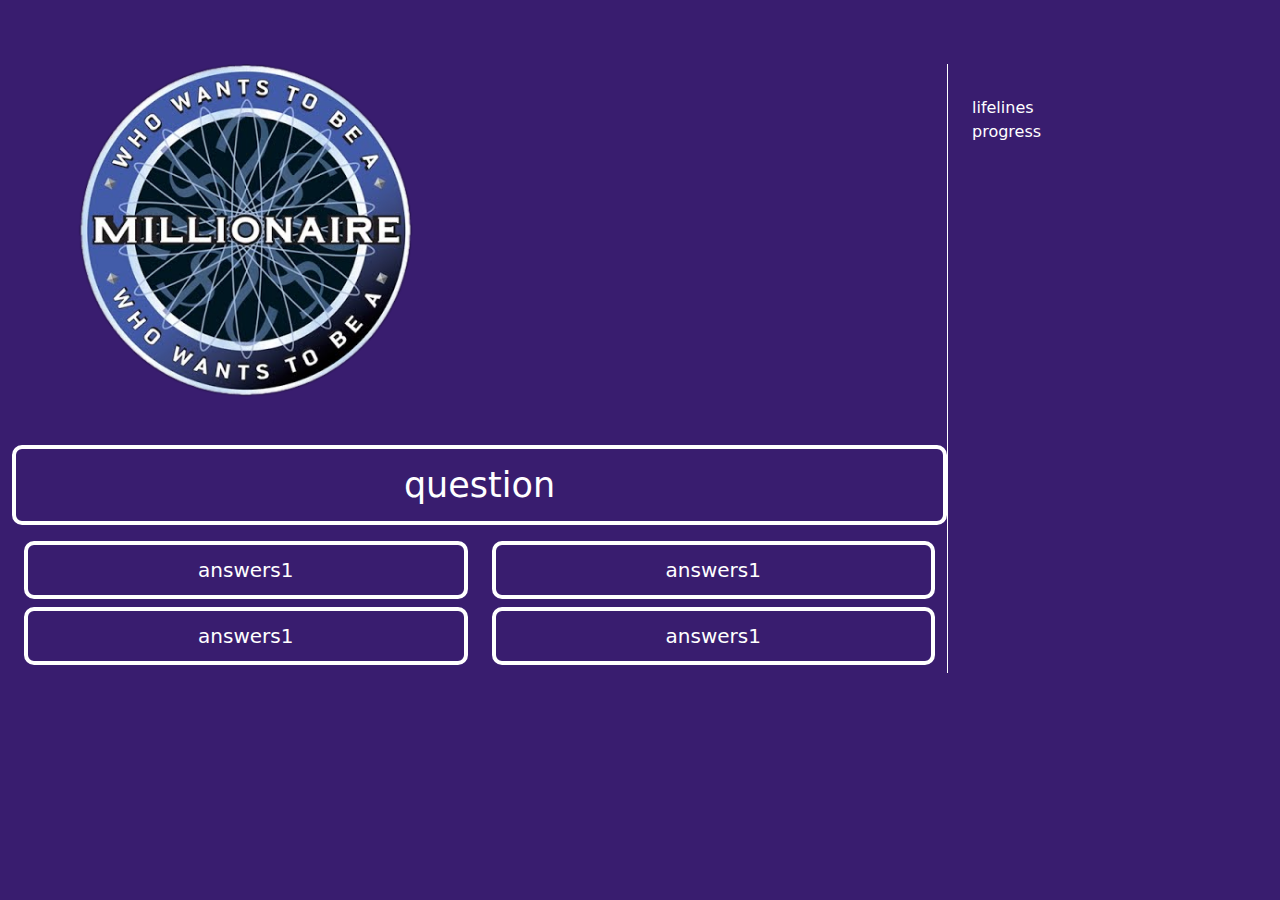
==== index.html @ b9be29f8 "add game image, html, css and js file. added bootstrap container to devide screen. added 1 question " ====
<!DOCTYPE html>
<html lang="en">
  <head>
    <meta charset="UTF-8" />
    <meta name="viewport" content="width=device-width, initial-scale=1.0" />
    <!--Bootstrap 5 CSS-->
    <link
      href="https://cdn.jsdelivr.net/npm/bootstrap@5.3.3/dist/css/bootstrap.min.css"
      rel="stylesheet"
      integrity="sha384-QWTKZyjpPEjISv5WaRU9OFeRpok6YctnYmDr5pNlyT2bRjXh0JMhjY6hW+ALEwIH"
      crossorigin="anonymous"
    />

    <!--Custom CSS-->

    <link rel="stylesheet" href="assets/css/style.css" />
    <!--Title-->
    <title>Who wants to be Millionaire</title>
  </head>
  <body>
    <div class="container-fluid mt-5">
      <div class="row">
        <div class="col-9">
          <!--left section-->
          <section>
            <div id="left" class="container-fluid mt-3">
              <div class="row mb-4">
                <div class="col-12 col-md-6 mb-4">
                  <img src="assets/images/KBC.png" class="img-fluid" alt="Game Image" />
                </div>
              </div>
              <div class="row  question"><p>question</p></div>
              <div class="row  answer">
                <div class="col-12 col-md-6  mb-2">
                  <button class="btn">answers1</button>
                </div>
                <div class="col-12 col-md-6  mb-2">
                  <button class="btn">answers1</button>
                </div>
              </div>
              <div class="row">
                <div class="col-12 col-md-6  mb-2">
                  <button class="btn">answers1</button>
                </div>
                <div class="col-12 col-md-6  mb-2">
                  <button class="btn">answers1</button>
                </div>
              </div>
            </div>
          </section>
        </div>
        <div class="col-3">
          <!--right section-->
          <section>
            <div class="container-fluid mt-5 right">
              <div class="row">lifelines</div>
              <div class="row">progress</div>
            </div>
          </section>
        </div>
      </div>
    </div>

  </body>
</html>
---- assets/css/style.css ----
:root {
  --col1: #391D6F;
}
/* Asterisk wildcard selector to override default styles added by the browser */
* {
    padding: 0;
    margin: 0;
    box-sizing: border-box;
  }
  body{
    background-color: var(--col1);
    color: white;
  }
   #left{
    justify-content: center;
    border-right: white solid 1px;
    
  } */
  /* .right{
    justify-content: center;
    
  }  */
   .row{
     justify-content:center;
  } 
  .question p{
    color: white;
        font-size: 35px;
        width: 100%;
        text-align: center;
        border: 4px solid white;
        padding: 10px 20px;
        border-radius: 10px;
    }
  
  .btn{
    color: white;
    font-size: 20px;
    width: 100%;
    text-align: center;
    border: 4px solid white;
    padding: 10px 20px;
    justify-content: space-between;
    border-radius: 10px;

  }
  .btn:hover{
    background-color: white;
    cursor: pointer;
    color: var(--col1);
}
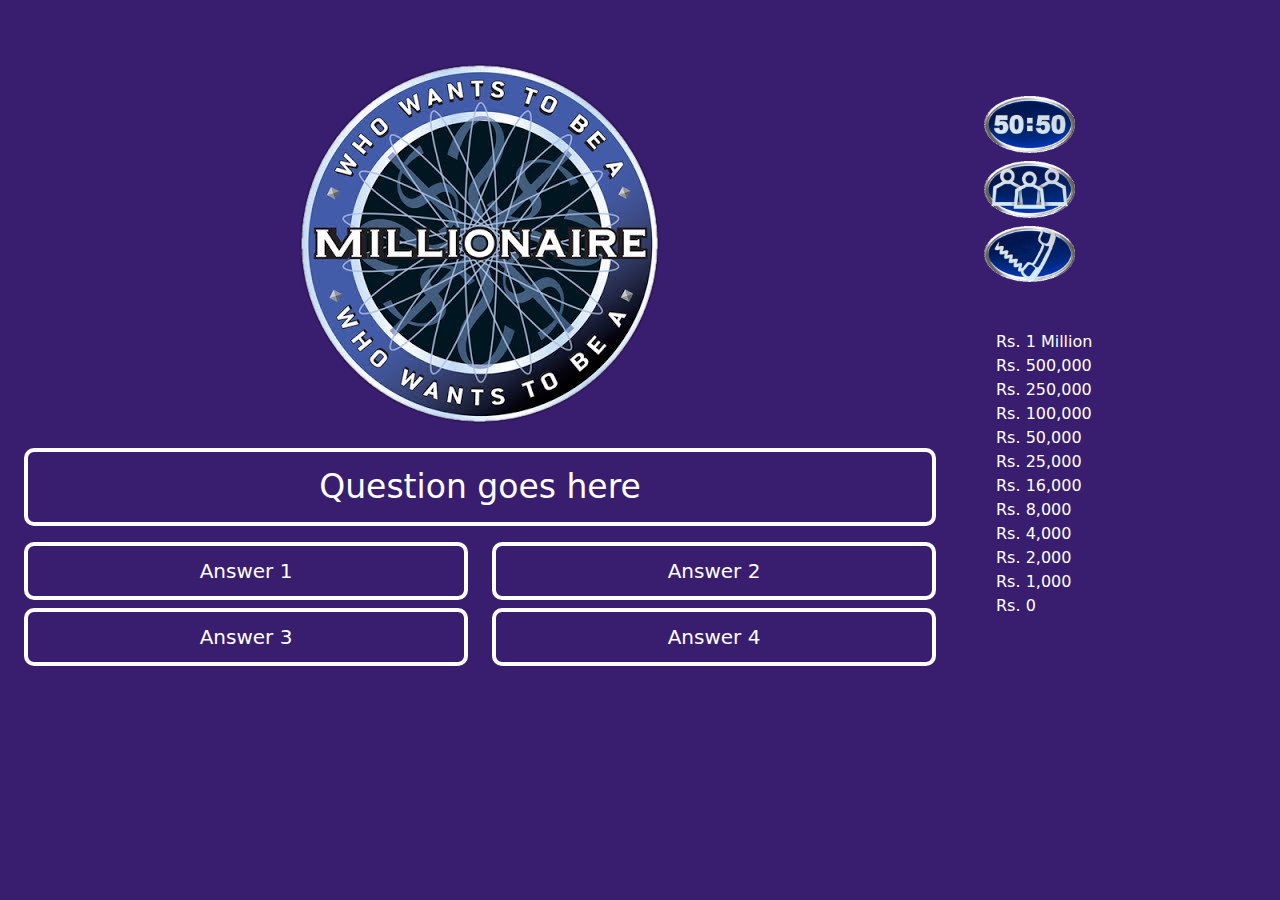
==== commit ef26cf4f: "added right side part lifelines ,effect on themin style.css, progress ladder." ====
--- a/index.html
+++ b/index.html
@@ -3,63 +3,103 @@
   <head>
     <meta charset="UTF-8" />
     <meta name="viewport" content="width=device-width, initial-scale=1.0" />
-    <!--Bootstrap 5 CSS-->
+    <!-- Bootstrap 5 CSS -->
     <link
       href="https://cdn.jsdelivr.net/npm/bootstrap@5.3.3/dist/css/bootstrap.min.css"
       rel="stylesheet"
       integrity="sha384-QWTKZyjpPEjISv5WaRU9OFeRpok6YctnYmDr5pNlyT2bRjXh0JMhjY6hW+ALEwIH"
       crossorigin="anonymous"
     />
-
-    <!--Custom CSS-->
-
+    <!-- Custom CSS -->
     <link rel="stylesheet" href="assets/css/style.css" />
-    <!--Title-->
-    <title>Who wants to be Millionaire</title>
+    <title>Who Wants to Be a Millionaire</title>
   </head>
   <body>
     <div class="container-fluid mt-5">
       <div class="row">
+        <!-- Left Section -->
         <div class="col-9">
-          <!--left section-->
           <section>
             <div id="left" class="container-fluid mt-3">
               <div class="row mb-4">
-                <div class="col-12 col-md-6 mb-4">
-                  <img src="assets/images/KBC.png" class="img-fluid" alt="Game Image" />
+                <div class="text-center">
+                  <img
+                    src="assets/images/KBC.png"
+                    class="img-fluid"
+                    alt="Game Image"
+                  />
                 </div>
               </div>
-              <div class="row  question"><p>question</p></div>
-              <div class="row  answer">
-                <div class="col-12 col-md-6  mb-2">
-                  <button class="btn">answers1</button>
+              <div class="row question">
+                <div class="col">
+                  <p>Question goes here</p>
                 </div>
-                <div class="col-12 col-md-6  mb-2">
-                  <button class="btn">answers1</button>
+              </div>
+              <div class="row answer">
+                <div class="col-12 col-md-6 mb-2">
+                  <button type="button" class="btn w-100">Answer 1</button>
+                </div>
+                <div class="col-12 col-md-6 mb-2">
+                  <button type="button" class="btn w-100">Answer 2</button>
                 </div>
               </div>
               <div class="row">
-                <div class="col-12 col-md-6  mb-2">
-                  <button class="btn">answers1</button>
+                <div class="col-12 col-md-6 mb-2">
+                  <button type="button" class="btn w-100">Answer 3</button>
                 </div>
-                <div class="col-12 col-md-6  mb-2">
-                  <button class="btn">answers1</button>
+                <div class="col-12 col-md-6 mb-2">
+                  <button type="button" class="btn w-100">Answer 4</button>
                 </div>
               </div>
             </div>
           </section>
         </div>
+
+        <!-- Right Section -->
         <div class="col-3">
-          <!--right section-->
           <section>
             <div class="container-fluid mt-5 right">
-              <div class="row">lifelines</div>
-              <div class="row">progress</div>
+              <div class="lifelines rows">
+                <div class="lifelinein mb-2 col-4  justify-content-center align-items-center">
+                  <img
+                    src="assets/images/50-50.webp"
+                    class="img-fluid"
+                    alt="50-50 image"
+                  />
+                </div>
+                <div class="lifelinein mb-2 col-4 justify-content-center align-items-center">
+                  <img
+                    src="assets/images/AudiancePoll.webp"
+                    class="img-fluid"
+                    alt="Audience Poll"
+                  />
+                </div>
+                <div class="lifelinein mb-2 col-4 justify-content-center align-items-center">
+                  <img
+                    src="assets/images/PAF.png"
+                    class="img-fluid"
+                    alt="Phone a Friend"
+                  />
+                </div>
+              </div>
+              <div class="container-fluid mt-5 right">
+                <div class="progressin1">Rs. 1 Million</div>
+                <div class="progressin">Rs. 500,000</div>
+                <div class="progressin">Rs. 250,000</div>
+                <div class="progressin1">Rs. 100,000</div>
+                <div class="progressin">Rs. 50,000</div>
+                <div class="progressin">Rs. 25,000</div>
+                <div class="progressin1">Rs. 16,000</div>
+                <div class="progressin">Rs. 8,000</div>
+                <div class="progressin">Rs. 4,000</div>
+                <div class="progressin">Rs. 2,000</div>
+                <div class="progressin1">Rs. 1,000</div>
+                <div class="progressin">Rs. 0</div>
+              </div>
             </div>
           </section>
         </div>
       </div>
     </div>
-
   </body>
 </html>
--- a/assets/css/style.css
+++ b/assets/css/style.css
@@ -14,9 +14,7 @@
   }
    #left{
     justify-content: center;
-    border-right: white solid 1px;
-    
-  } */
+  } 
   /* .right{
     justify-content: center;
     
@@ -26,7 +24,7 @@
   } 
   .question p{
     color: white;
-        font-size: 35px;
+        font-size: 33px;
         width: 100%;
         text-align: center;
         border: 4px solid white;
@@ -51,6 +49,13 @@
     color: var(--col1);
 }
 
+.lifelinein:hover {
+  box-shadow: 0px 0px 10px 5px white;
+  transform: scale(1.1);
+  cursor: pointer;
+  transition: all 0.5s ease-in-out;
+}
+
 
   
   
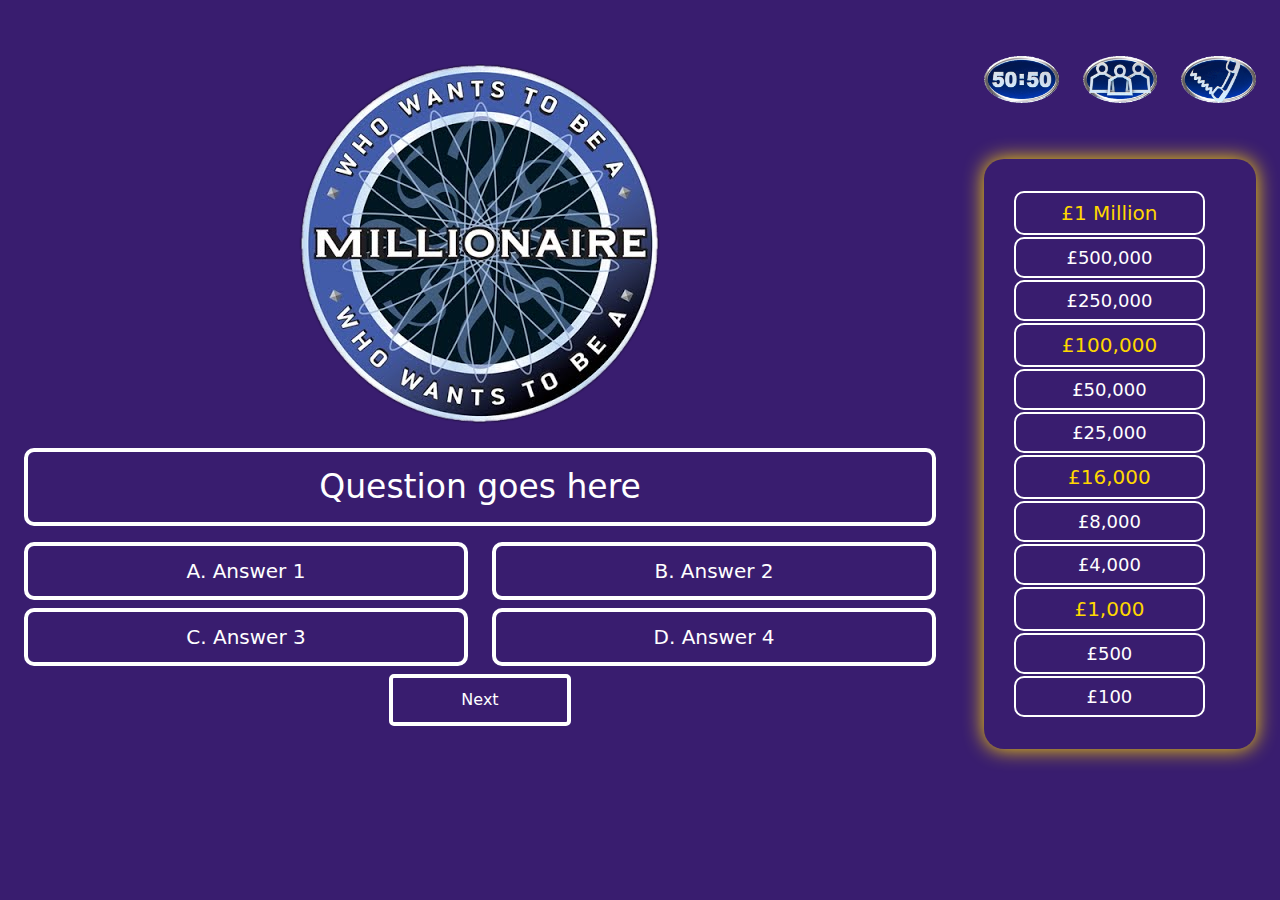
==== commit 2a420958: "added 12 set of questions each with 3 questions. added progress set array with 12 ids and prize amt." ====
--- a/index.html
+++ b/index.html
@@ -37,20 +37,23 @@
               </div>
               <div class="row answer">
                 <div class="col-12 col-md-6 mb-2">
-                  <button type="button" class="btn w-100">Answer 1</button>
+                  <button type="button" class="btn w-100"><span>A. </span>Answer 1</button>
                 </div>
                 <div class="col-12 col-md-6 mb-2">
-                  <button type="button" class="btn w-100">Answer 2</button>
+                  <button type="button" class="btn w-100"><span>B. </span>Answer 2</button>
                 </div>
               </div>
-              <div class="row">
+              <div class="row answer">
                 <div class="col-12 col-md-6 mb-2">
-                  <button type="button" class="btn w-100">Answer 3</button>
+                  <button type="button" class="btn w-100"><span>C. </span>Answer 3</button>
                 </div>
                 <div class="col-12 col-md-6 mb-2">
-                  <button type="button" class="btn w-100">Answer 4</button>
+                  <button type="button" class="btn w-100"><span>D. </span>Answer 4</button>
                 </div>
               </div>
+             
+                <button id="next-btn">Next</button>
+             
             </div>
           </section>
         </div>
@@ -58,23 +61,23 @@
         <!-- Right Section -->
         <div class="col-3">
           <section>
-            <div class="container-fluid mt-5 right">
-              <div class="lifelines rows">
-                <div class="lifelinein mb-2 col-4  justify-content-center align-items-center">
+            <div class="container-fluid mt-2">
+              <div class="lifelines row">
+                <div class="lifelinein  mb-2 col  justify-content-center align-items-center">
                   <img
                     src="assets/images/50-50.webp"
                     class="img-fluid"
                     alt="50-50 image"
                   />
                 </div>
-                <div class="lifelinein mb-2 col-4 justify-content-center align-items-center">
+                <div class="lifelinein  mb-2 col justify-content-center align-items-center">
                   <img
                     src="assets/images/AudiancePoll.webp"
                     class="img-fluid"
                     alt="Audience Poll"
                   />
                 </div>
-                <div class="lifelinein mb-2 col-4 justify-content-center align-items-center">
+                <div class="lifelinein  mb-2 col justify-content-center align-items-center">
                   <img
                     src="assets/images/PAF.png"
                     class="img-fluid"
@@ -82,24 +85,25 @@
                   />
                 </div>
               </div>
-              <div class="container-fluid mt-5 right">
-                <div class="progressin1">Rs. 1 Million</div>
-                <div class="progressin">Rs. 500,000</div>
-                <div class="progressin">Rs. 250,000</div>
-                <div class="progressin1">Rs. 100,000</div>
-                <div class="progressin">Rs. 50,000</div>
-                <div class="progressin">Rs. 25,000</div>
-                <div class="progressin1">Rs. 16,000</div>
-                <div class="progressin">Rs. 8,000</div>
-                <div class="progressin">Rs. 4,000</div>
-                <div class="progressin">Rs. 2,000</div>
-                <div class="progressin1">Rs. 1,000</div>
-                <div class="progressin">Rs. 0</div>
+              <div class="container-fluid  mt-5 right">
+                <div class="progressin1">£1 Million</div>
+                <div class="progressin">£500,000</div>
+                <div class="progressin">£250,000</div>
+                <div class="progressin1">£100,000</div>
+                <div class="progressin">£50,000</div>
+                <div class="progressin">£25,000</div>
+                <div class="progressin1">£16,000</div>
+                <div class="progressin">£8,000</div>
+                <div class="progressin">£4,000</div>
+                <div class="progressin1">£1,000</div>
+                <div class="progressin">£500</div>
+                <div class="progressin active">£100</div>
               </div>
             </div>
           </section>
         </div>
       </div>
     </div>
+    <script src="assets/js/script.js"></script>
   </body>
 </html>
--- a/assets/css/style.css
+++ b/assets/css/style.css
@@ -15,10 +15,16 @@
    #left{
     justify-content: center;
   } 
-  /* .right{
-    justify-content: center;
-    
-  }  */
+   .right{
+    max-width: 700px;
+    margin: 5% auto;
+    padding: 30px;
+    background: var(--col1);
+    border-radius: 20px;
+    text-align: center;
+    box-shadow: 0 0 20px #ffd700;
+  }
+     
    .row{
      justify-content:center;
   } 
@@ -55,8 +61,63 @@
   cursor: pointer;
   transition: all 0.5s ease-in-out;
 }
+#next-btn{
+  background-color: var(--col1);
+    color: white;
+    font-weight: 500;
+    width: 20%;
+    text-align: center;
+    border: 4px solid white;
+    padding: 10px;
+    margin: auto;
+    display:block;
+    border-radius: 5px;
+    cursor:pointer;
+}
+/* .progress {
+  width: 70%;
+  /* background-color: white; 
+  align-self: center;
+  height: 70%;
+  display: flex;
+  flex-direction: column;
+  justify-content: center;
+} */
+
+.progressin {
+  width: 90%;
+  display: flex;
+  justify-content:center;
+  align-items: center;
+  padding: 5px 5px;
+  margin: 2px 0px;
+  font-size: 18px;
+  color: white;
+  border: 2px solid white;
+  border-radius: 10px;
+}
+
+.progressin1 {
+  width: 90%;
+  display: flex;
+  align-items: center;
+  justify-content:center;
+  padding: 5px 5px;
+  margin: 2px 0px;
+  font-size: 20px;
+  color: gold;
+  border: 2px solid white;
+  border-radius: 10px;
+}
 
 
+.progressin:hover,
+.progressin1:hover,
+.progress .active {
+  background-color: gold;
+  color: black;
+  cursor: pointer;
+}
   
   
   